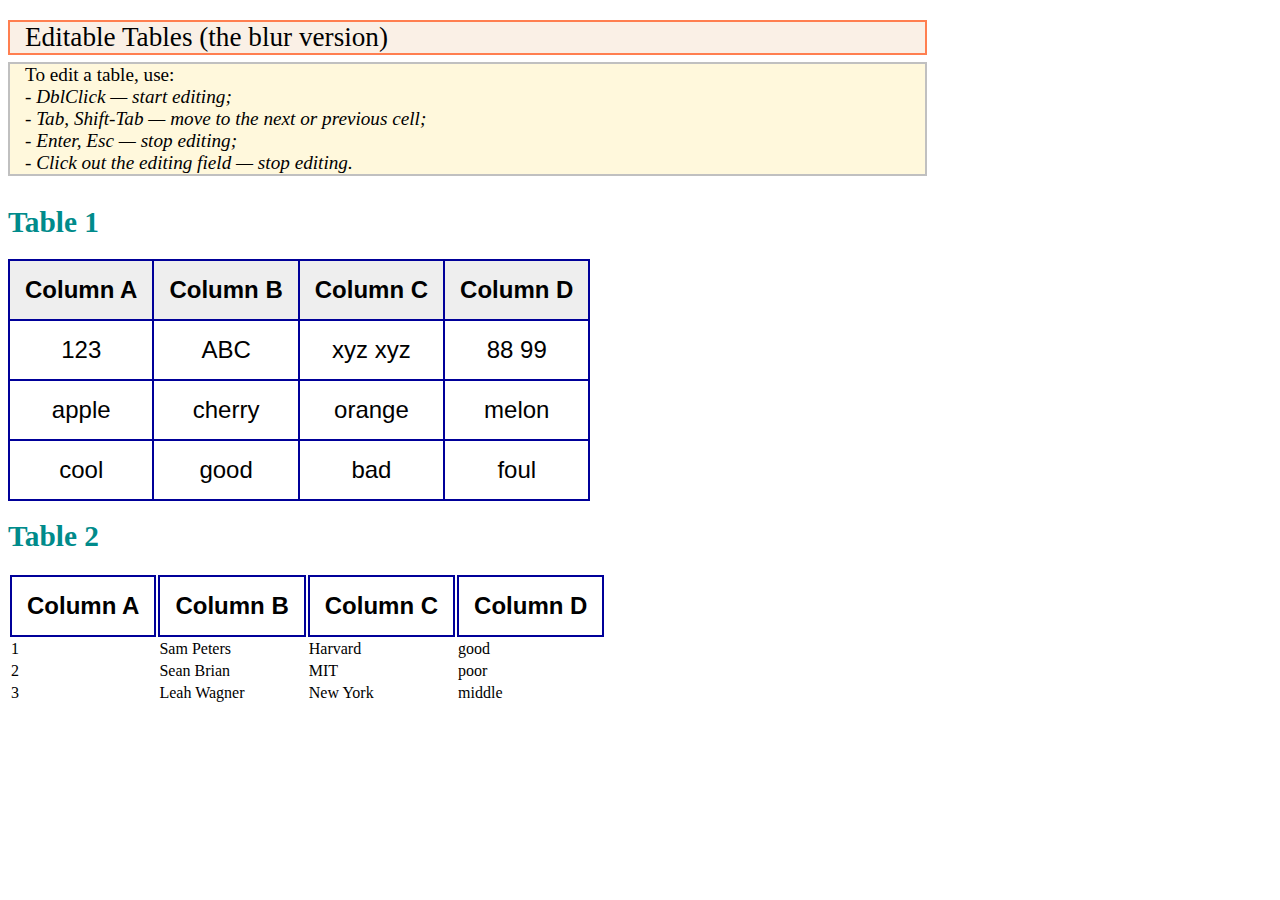
==== index.html @ 965ad90e "Update and rename edi-table-blur.html to index.html" ====
<!DOCTYPE html>
<html lang="en">
  <head>
    <meta charset="utf-8">
    <title>Editable Table</title>
    <meta name="description" content="Edi-Table: Execl-like UI for table-based web documents.">
    <meta name="author" content="seabrus">
    <meta name="viewport" content="width=device-width, initial-scale=1.0, maximum-scale=1">

    <link href="css/edi-table-blur.css" rel="stylesheet" type="text/css">
    
    <script src="3rdparty/jquery/jquery-1.11.1.min.js"></script>
    <script src="js/edi-table-blur.js"></script>
    <!--[if lt IE 9]>
      <script src="https://html5shim.googlecode.com/svn/trunk/html5.js"></script>
    <![endif]-->    
  </head>
  
  <body>
    <p class="dblclk">Editable Tables (the blur version)</p>
    <p class="dblclk small"><span contenteditable="true">To edit a table, use:<br><em>- DblClick &mdash; start editing;
    <br>- Tab, Shift-Tab &mdash; move to the next or previous cell;
    <br>- Enter, Esc &mdash; stop editing;
    <br>- Click out the editing field &mdash; stop editing.  </em></span></p>

    <h1>Table 1</h1>
    <table class="table table-striped table-bordered table-hover">
        <thead>
            <tr>
                <th>Column A</th>
                <th>Column B</th>
                <th>Column C</th>
                <th>Column D</th>
            </tr>
        </thead>
        <tbody>
            <tr>
                <td>123</td>
                <td>ABC</td>
                <td>xyz xyz</td>
                <td>88 99</td>
            </tr>
            <tr>
                <td>apple</td>
                <td>cherry</td>
                <td>orange</td>
                <td>melon</td>
            </tr>
            <tr>
                <td>cool</td>
                <td>good</td>
                <td>bad</td>
                <td>foul</td>
            </tr>
        </tbody>
    </table>

    <h1>Table 2</h1>
    <table>
        <thead>
            <tr>
                <th>Column A</th>
                <th>Column B</th>
                <th>Column C</th>
                <th>Column D</th>
            </tr>
        </thead>
        <tbody>
            <tr>
                <td>1</td>
                <td>Sam Peters</td>
                <td>Harvard</td>
                <td>good</td>
            </tr>
            <tr>
                <td>2</td>
                <td>Sean Brian</td>
                <td>MIT</td>
                <td>poor</td>
            </tr>
            <tr>
                <td>3</td>
                <td>Leah Wagner</td>
                <td>New York</td>
                <td>middle</td>
            </tr>
        </tbody>
    </table>

  </body>
</html>
---- css/edi-table-blur.css ----
h1 {
	font-size:22pt;
	font-weight:bold;
	color:darkcyan;
}

.table {
	border-collapse: collapse;
}

.table td, th {
	margin:0;	
	border: solid 2px #000099;	
	padding: 15px;
	font-family:Arial;
	font-size:18pt;
	text-align:center;
}

.table th {
	background: #eeeeee;
}

.table td span {
	margin:0;
	border: dotted 1px #000099;	
	padding:0 3px;
	background:cornsilk;
}

.editable-cell-77 {
}

.table td p {
	width:100%;
	margin:0;
	border: dotted 1px #000099;	
	padding:0px;
}

p.dblclk {
	width:900px;
	margin:20px 0 7px 0;
	border:solid 2px coral;
	padding-left:15px;  
	overflow: hidden;
	font-size:1.7em;
	font-weight:normal;
	color:black;
	background:linen;
}

p.small{
	margin:0px 0 30px 0;
	border:2px solid silver;
	font-size:1.2em;
	font-weight:normal;
	color:black;
	background:cornsilk;
}
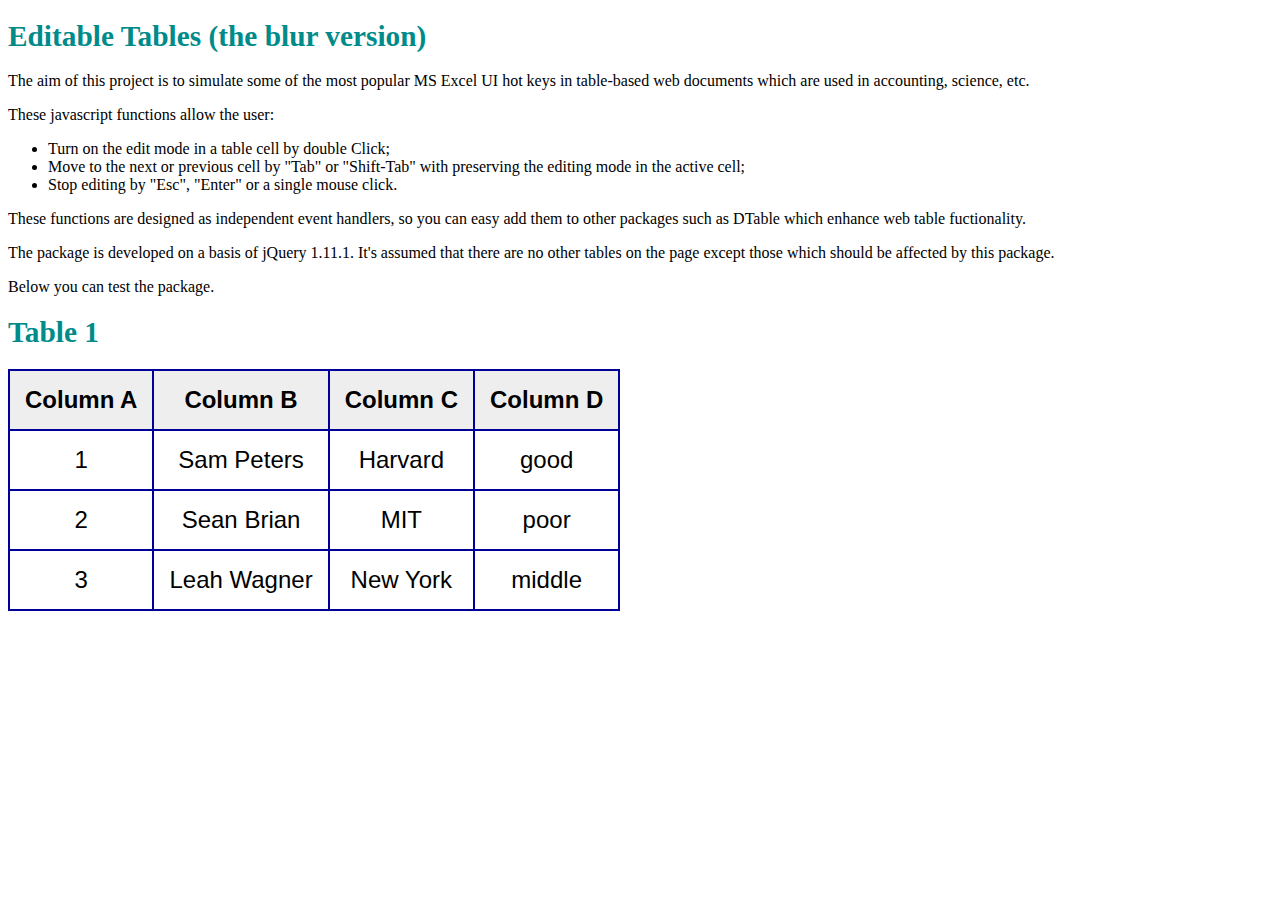
==== commit d99b640f: "Update index.html" ====
--- a/index.html
+++ b/index.html
@@ -17,46 +17,24 @@
   </head>
   
   <body>
-    <p class="dblclk">Editable Tables (the blur version)</p>
-    <p class="dblclk small"><span contenteditable="true">To edit a table, use:<br><em>- DblClick &mdash; start editing;
-    <br>- Tab, Shift-Tab &mdash; move to the next or previous cell;
-    <br>- Enter, Esc &mdash; stop editing;
-    <br>- Click out the editing field &mdash; stop editing.  </em></span></p>
+    <h1>Editable Tables (the blur version)</h1>
+    <p>The aim of this project is to simulate some of the most popular MS Excel UI hot keys in table-based web documents which are used in accounting, science, etc.</p>
+
+    <p>These javascript functions allow the user:</p>
+    <ul>
+      <li>Turn on the edit mode in a table cell by double Click;</li>
+      <li>Move to the next or previous cell by "Tab" or "Shift-Tab" with preserving the editing mode in the active cell;</li>
+      <li>Stop editing by "Esc", "Enter" or a single mouse click.</li>
+    </ul>
+
+    <p>These functions are designed as independent event handlers, so you can easy add them to other packages such as DTable which enhance web table fuctionality.</p>
+
+    <p>The package is developed on a basis of jQuery 1.11.1. It's assumed that there are no other tables on the page except those which should be affected by this package.</p>
+    
+    <p>Below you can test the package.</p>
 
     <h1>Table 1</h1>
-    <table class="table table-striped table-bordered table-hover">
-        <thead>
-            <tr>
-                <th>Column A</th>
-                <th>Column B</th>
-                <th>Column C</th>
-                <th>Column D</th>
-            </tr>
-        </thead>
-        <tbody>
-            <tr>
-                <td>123</td>
-                <td>ABC</td>
-                <td>xyz xyz</td>
-                <td>88 99</td>
-            </tr>
-            <tr>
-                <td>apple</td>
-                <td>cherry</td>
-                <td>orange</td>
-                <td>melon</td>
-            </tr>
-            <tr>
-                <td>cool</td>
-                <td>good</td>
-                <td>bad</td>
-                <td>foul</td>
-            </tr>
-        </tbody>
-    </table>
-
-    <h1>Table 2</h1>
-    <table>
+    <table class="table">
         <thead>
             <tr>
                 <th>Column A</th>
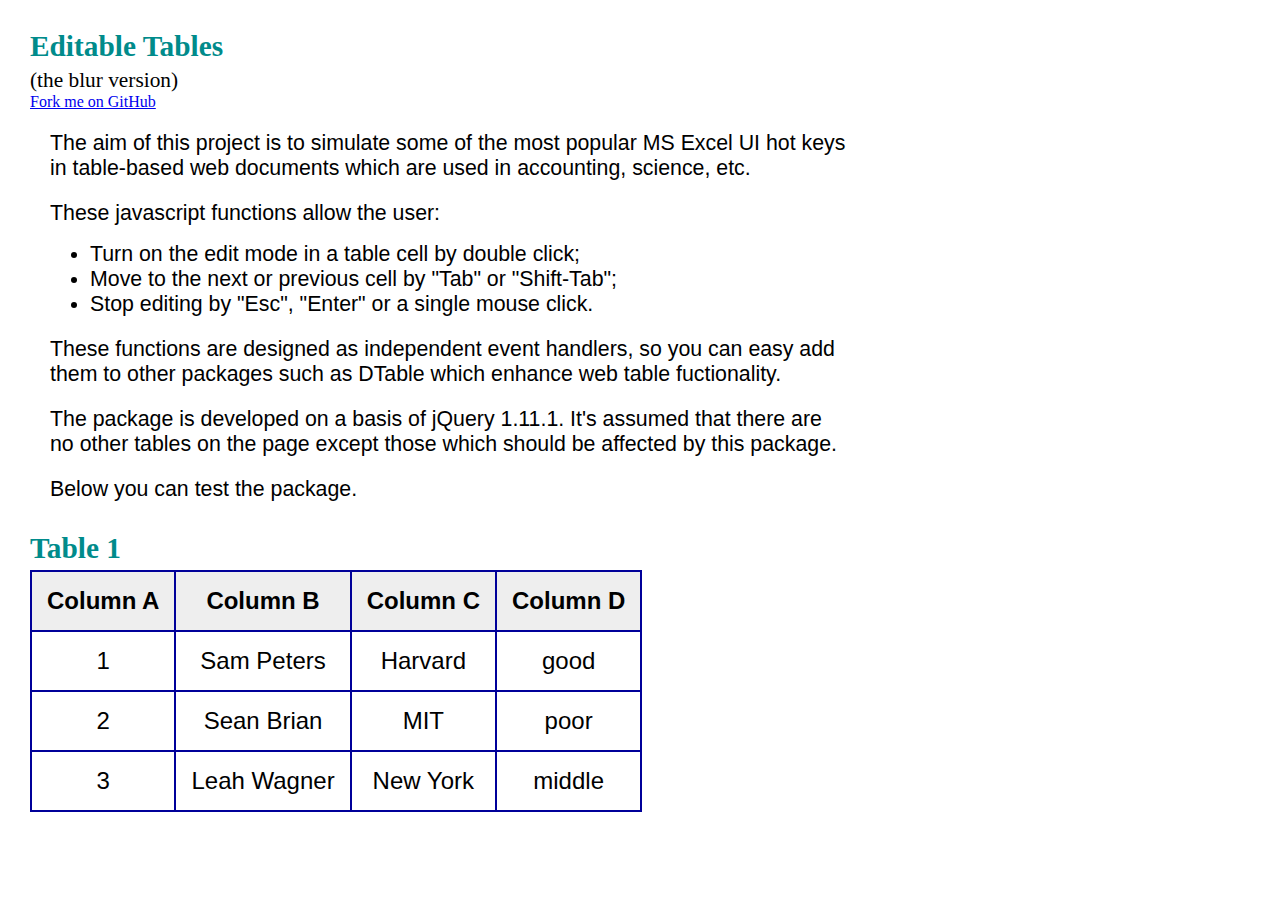
==== commit 6706161c: "Update index.html" ====
--- a/index.html
+++ b/index.html
@@ -17,13 +17,18 @@
   </head>
   
   <body>
-    <h1>Editable Tables (the blur version)</h1>
+    <div>
+      <h1>Editable Tables</h1>
+      <h3>(the blur version)</h3>
+      <div><a target="_blank" class="github-link" href="https://github.com/seabrus/editable-tables">Fork me on GitHub</a></div>
+    </div>
+    
     <p>The aim of this project is to simulate some of the most popular MS Excel UI hot keys in table-based web documents which are used in accounting, science, etc.</p>
 
     <p>These javascript functions allow the user:</p>
     <ul>
-      <li>Turn on the edit mode in a table cell by double Click;</li>
-      <li>Move to the next or previous cell by "Tab" or "Shift-Tab" with preserving the editing mode in the active cell;</li>
+      <li>Turn on the edit mode in a table cell by double click;</li>
+      <li>Move to the next or previous cell by "Tab" or "Shift-Tab";</li>
       <li>Stop editing by "Esc", "Enter" or a single mouse click.</li>
     </ul>
 
--- a/css/edi-table-blur.css
+++ b/css/edi-table-blur.css
@@ -1,7 +1,32 @@
+body {
+	margin:30px 0 0 30px;
+}
+
 h1 {
+	margin:30px 0 5px 0;
 	font-size:22pt;
 	font-weight:bold;
 	color:darkcyan;
+}
+
+h3 {
+	margin:0;
+	font-size:16pt;
+	font-weight:normal;	
+}
+
+p {
+	width:800px;
+	margin:20px 0 7px 20px;
+	font-family:Arial;	
+	font-size:16pt;
+}
+
+ul li {
+	margin:0px 0 0px 20px;
+	font-family:Arial;	
+	font-size:16pt;
+	color:black;
 }
 
 .table {
@@ -27,34 +52,3 @@
 	padding:0 3px;
 	background:cornsilk;
 }
-
-.editable-cell-77 {
-}
-
-.table td p {
-	width:100%;
-	margin:0;
-	border: dotted 1px #000099;	
-	padding:0px;
-}
-
-p.dblclk {
-	width:900px;
-	margin:20px 0 7px 0;
-	border:solid 2px coral;
-	padding-left:15px;  
-	overflow: hidden;
-	font-size:1.7em;
-	font-weight:normal;
-	color:black;
-	background:linen;
-}
-
-p.small{
-	margin:0px 0 30px 0;
-	border:2px solid silver;
-	font-size:1.2em;
-	font-weight:normal;
-	color:black;
-	background:cornsilk;
-}
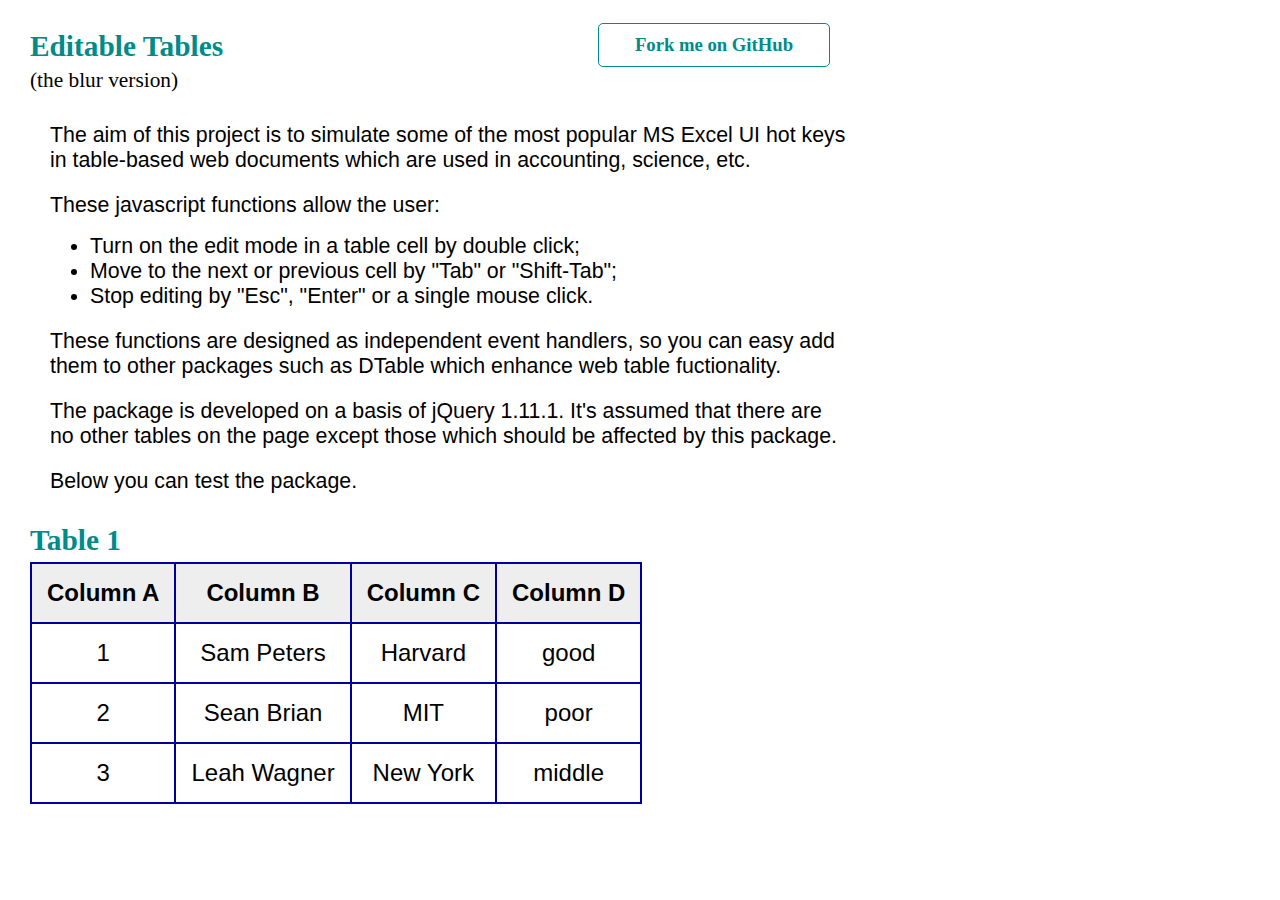
==== commit ae32cada: "Update index.html" ====
--- a/index.html
+++ b/index.html
@@ -2,8 +2,8 @@
 <html lang="en">
   <head>
     <meta charset="utf-8">
-    <title>Editable Table</title>
-    <meta name="description" content="Edi-Table: Execl-like UI for table-based web documents.">
+    <title>Editable Tables | JavaScript packages</title>
+    <meta name="description" content="Edi-Table: Excel-like UI for table-based web documents on a basis of jQuery.">
     <meta name="author" content="seabrus">
     <meta name="viewport" content="width=device-width, initial-scale=1.0, maximum-scale=1">
 
@@ -17,10 +17,10 @@
   </head>
   
   <body>
-    <div>
+    <div class="header">
       <h1>Editable Tables</h1>
       <h3>(the blur version)</h3>
-      <div><a target="_blank" class="github-link" href="https://github.com/seabrus/editable-tables">Fork me on GitHub</a></div>
+      <div><a class="github-link" href="https://github.com/seabrus/editable-tables" target="_blank">Fork me on GitHub</a></div>
     </div>
     
     <p>The aim of this project is to simulate some of the most popular MS Excel UI hot keys in table-based web documents which are used in accounting, science, etc.</p>
--- a/css/edi-table-blur.css
+++ b/css/edi-table-blur.css
@@ -1,5 +1,10 @@
 body {
 	margin:30px 0 0 30px;
+}
+
+.header {
+	width:800px;	
+	margin:0px 0 30px 0;
 }
 
 h1 {
@@ -12,7 +17,22 @@
 h3 {
 	margin:0;
 	font-size:16pt;
-	font-weight:normal;	
+	font-weight:normal;
+}
+
+.github-link  {
+	width:210px;
+	margin:-70px 0 0 0;
+	padding:10px 10px;
+	float:right;
+	font-size:14pt;
+	font-weight:bold;
+	color:darkcyan;
+	text-align:center;
+	text-decoration:none;
+	border:1px solid darkcyan;
+	border-radius:5px;
+
 }
 
 p {
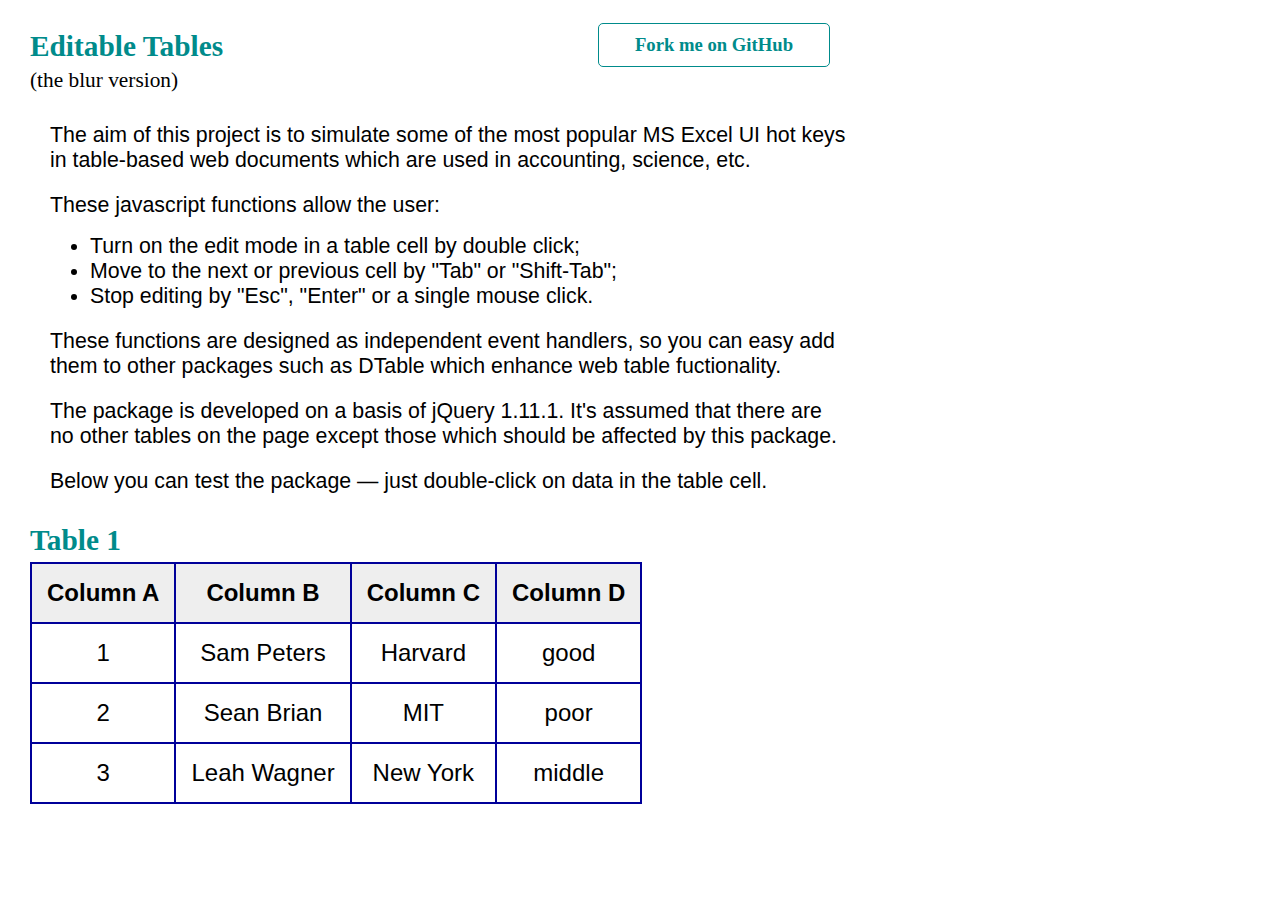
==== commit 4f9787b1: "Update index.html" ====
--- a/index.html
+++ b/index.html
@@ -36,7 +36,7 @@
 
     <p>The package is developed on a basis of jQuery 1.11.1. It's assumed that there are no other tables on the page except those which should be affected by this package.</p>
     
-    <p>Below you can test the package.</p>
+    <p>Below you can test the package &mdash; just double-click on data in the table cell.</p>
 
     <h1>Table 1</h1>
     <table class="table">
